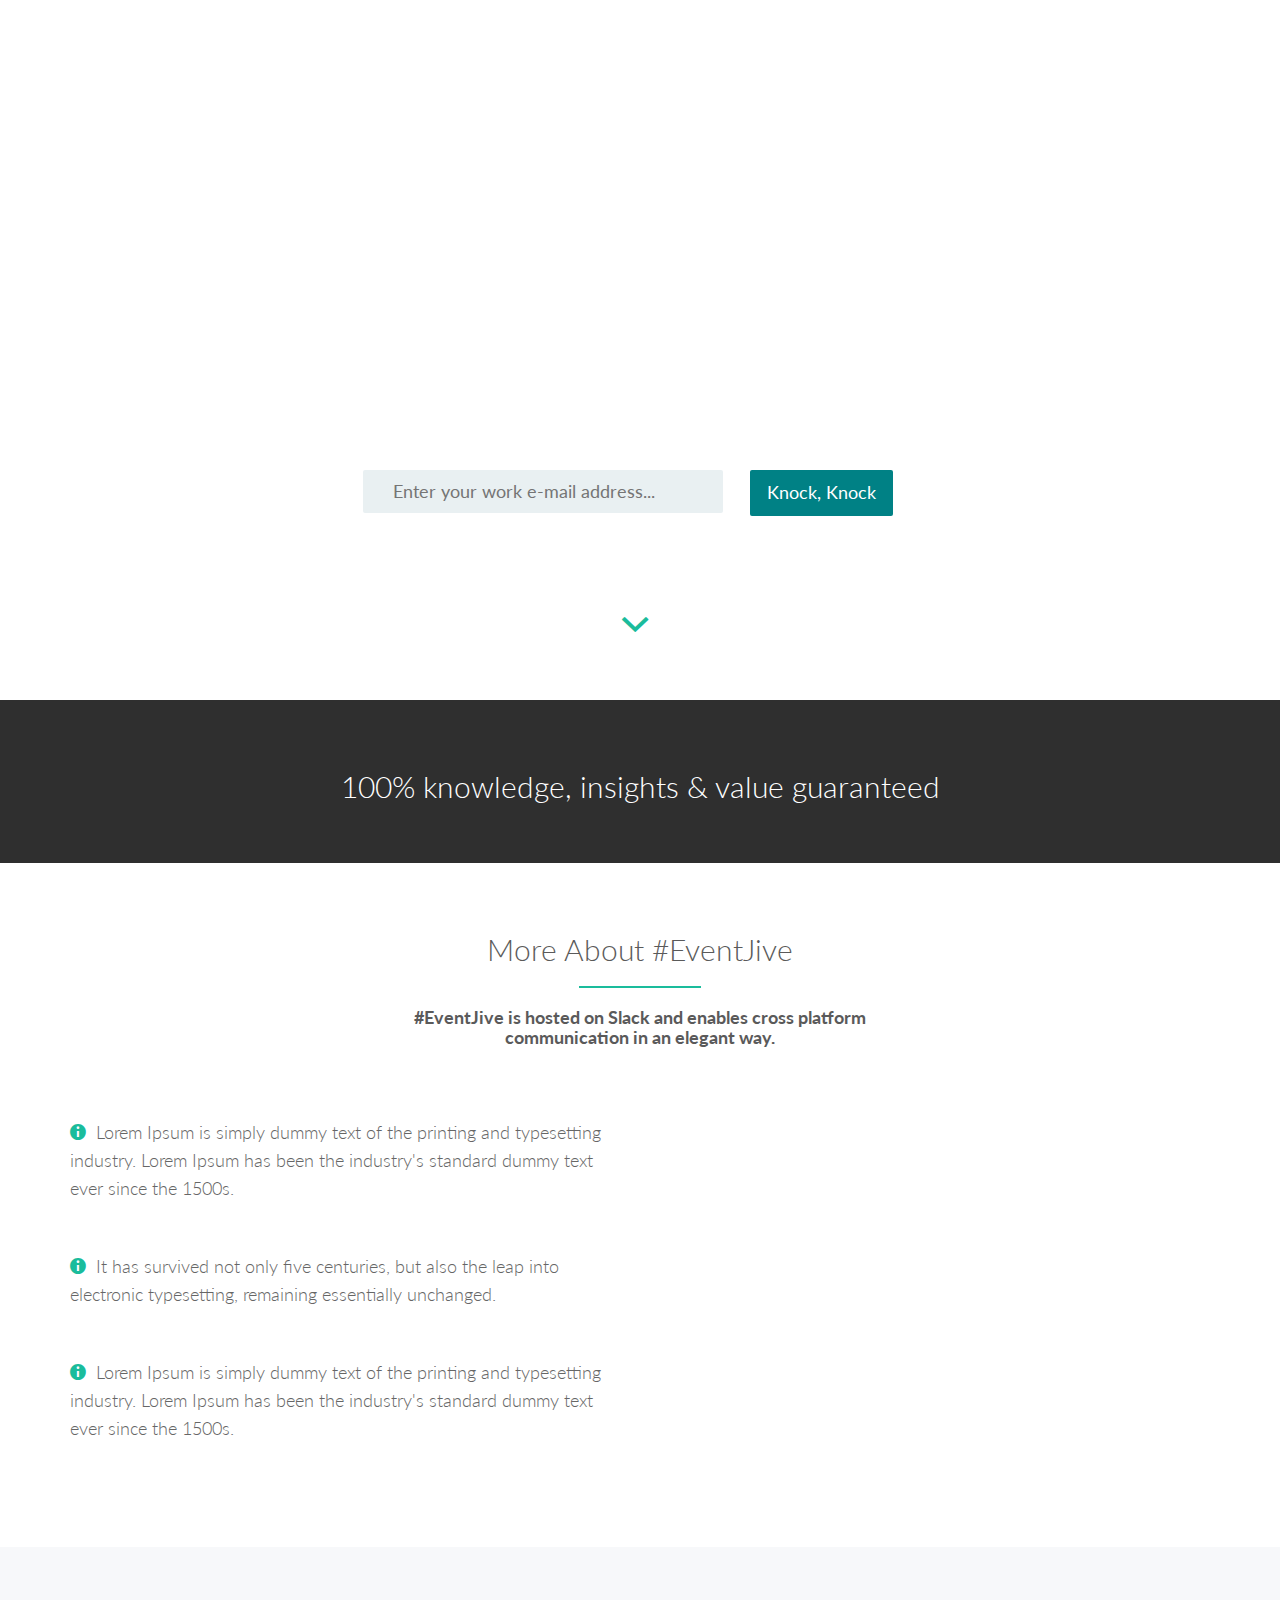
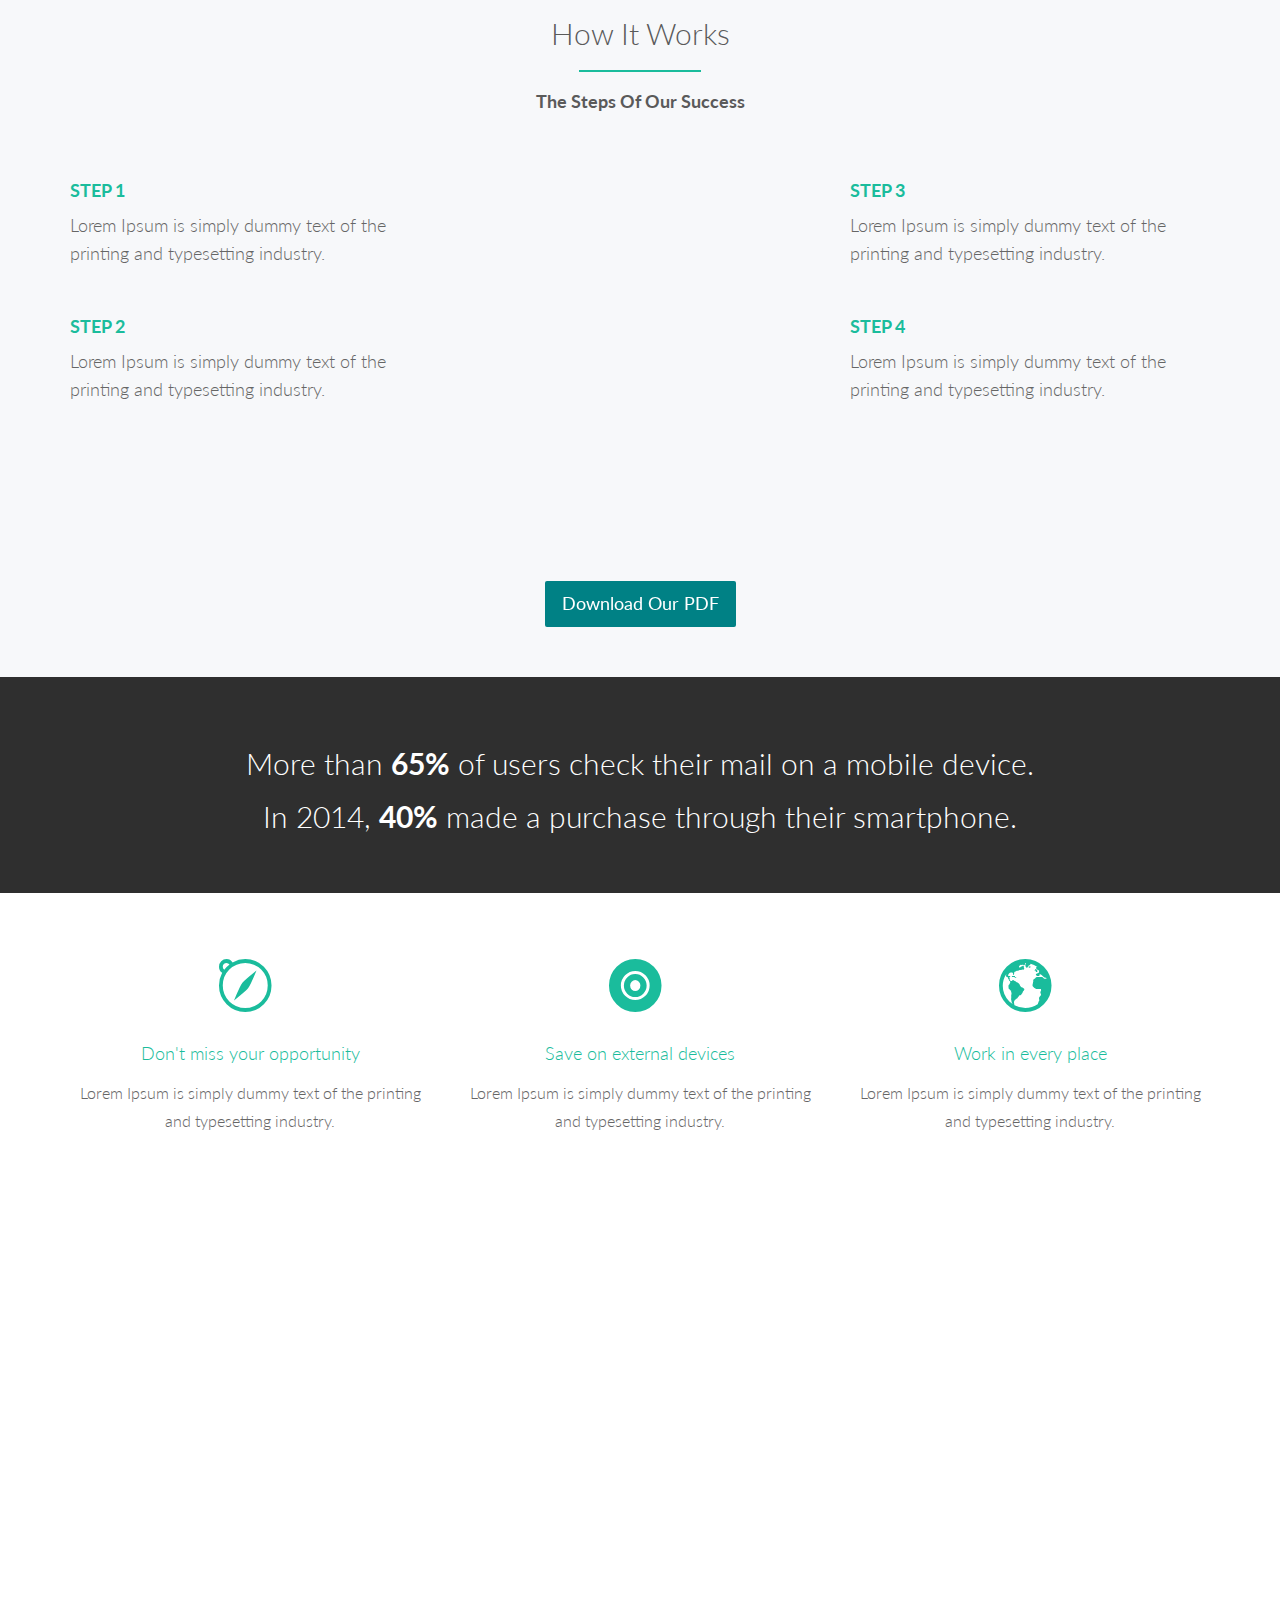
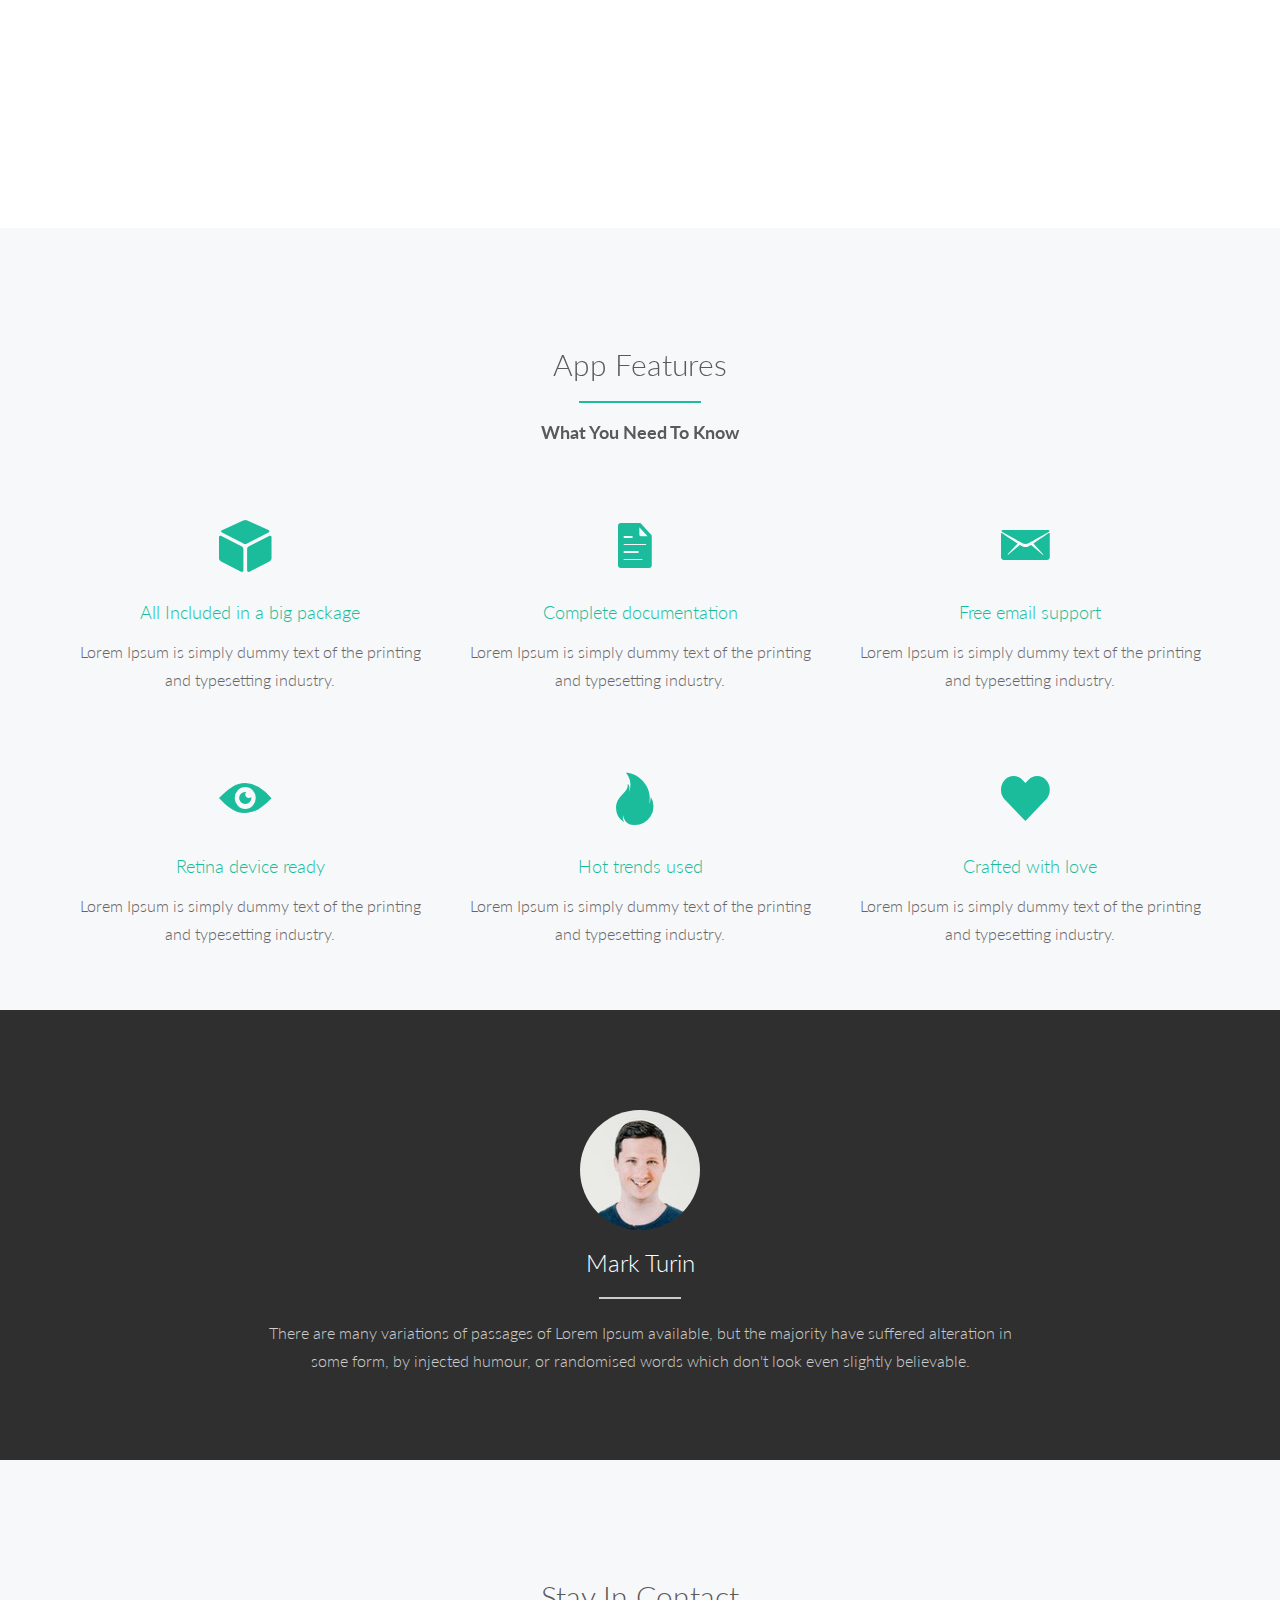
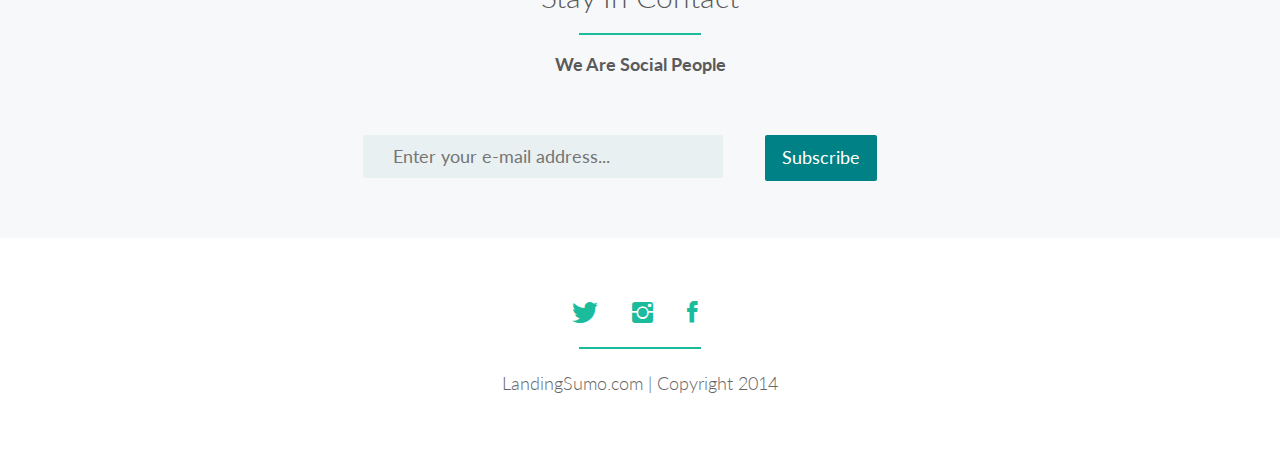
==== index.html @ 17f40fb9 "First commit" ====
<!DOCTYPE html>
<html lang="en">
  <head>
    <meta charset="utf-8">
    <meta http-equiv="X-UA-Compatible" content="IE=edge">
    <meta name="viewport" content="width=device-width, initial-scale=1">
    <meta name="description" content="">
    <meta name="author" content="">
    <link rel="icon" href="assets/img/favicon.ico">

    <title>#EventJive - Chat Community for Event Professionals</title>

    <!-- Bootstrap core CSS -->
    <link href="assets/css/bootstrap.css" rel="stylesheet">

    <!-- Custom styles for this template -->
    <link href="assets/css/ionicons.min.css" rel="stylesheet">
    <link href="assets/css/custom-animations.css" rel="stylesheet">
    <link href="assets/css/style.css" rel="stylesheet">


    <!-- IE10 viewport hack for Surface/desktop Windows 8 bug -->
    <script src="assets/js/ie10-viewport-bug-workaround.js"></script>

    <!-- HTML5 shim and Respond.js IE8 support of HTML5 elements and media queries -->
    <!--[if lt IE 9]>
      <script src="https://oss.maxcdn.com/html5shiv/3.7.2/html5shiv.min.js"></script>
      <script src="https://oss.maxcdn.com/respond/1.4.2/respond.min.js"></script>
    <![endif]-->
  </head>

  <body>
  
  
	<! -- ********** HEADER SECTION ********** --> 
	<div id="h">
		<div class="container">
			<div class="row centered">
				<h3 class="logo aligncenter">#EventJive</h3>
				<h1>Join the first live chat community<br/>for event professionals</h1>
				
				<div class="col-md-6 col-md-offset-3 mt">
					<form role="form" action="register.php" method="post" enctype="plain"> 
	    				<input type="email" name="email" class="subscribe-input" placeholder="Enter your work e-mail address..." required>
						<button class='btn btn-lg btn-green subscribe-submit' type="submit">Knock, Knock</button>
					</form>
				</div>
			</div><! --/row -->
			
			<div class="row">
				<div class="continue">
					<i class="ion-chevron-down"></i>
				</div>
			</div><! --/row -->
		</div><! --/container -->
	</div><! --/header -->	  

	<! -- ********** CALL TO ACTION SECTION ********** --> 
	<div id="cta">
		<div class="container">
			<div class="row">
				<h2>100% knowledge, insights & value guaranteed</h2>
			</div><! --/row -->
		</div><! --/container -->
	</div><! --/CTA -->

	<! -- ********** INTRODUCTION SECTION ********** --> 
	<div class="container mt">
		<div class="row">
			<div class="col-md-6 col-md-offset-3 centered">
				<h2>More About #EventJive</h2>
				<hr class="aligncenter">
				<h4>#EventJive is hosted on Slack and enables cross platform communication in an elegant way.</h4>
			</div><!-- /col-md-6-->
		</div><! --/row -->
		
		<div class="row mt">
			<div class="col-md-6">
				<p><i class="ion-android-information green alignleft"></i> Lorem Ipsum is simply dummy text of the printing and typesetting industry. Lorem Ipsum has been the industry's standard dummy text ever since the 1500s.</p>
				<p class="mt"><i class="ion-android-information green alignleft"></i> It has survived not only five centuries, but also the leap into electronic typesetting, remaining essentially unchanged.</p>
				<p class="mt"><i class="ion-android-information green alignleft"></i> Lorem Ipsum is simply dummy text of the printing and typesetting industry. Lorem Ipsum has been the industry's standard dummy text ever since the 1500s.</p>
			</div><! --/col-md-6 -->
			
			<div class="col-md-6">
				<img src="assets/img/browser.png" class="img-responsive aligncenter" alt="" data-effect="slide-right">
			</div>
		</div><! --/row -->
	</div><! --/container -->
	
	<! -- ********** HOW IT WORKS SECTION ********** --> 
	<div id="g">
		<div class="container">
			<div class="row">
				<div class="col-md-6 col-md-offset-3 centered">
					<h2>How It Works</h2>
					<hr class="aligncenter">
					<h4>The Steps Of Our Success</h4>
				</div><!-- /col-md-6-->
			</div><!--/ row-->
			
			<div class="row mt">
				<div class="col-md-4">
					<h4 class="green">STEP 1</h4>
					<p>Lorem Ipsum is simply dummy text of the printing and typesetting industry.</p>
					<h4 class="green mt">STEP 2</h4>
					<p>Lorem Ipsum is simply dummy text of the printing and typesetting industry.</p>
				</div><! --/col-md-4-->
				<div class="col-md-4">
					<img src="assets/img/item.png" alt="" class="img-responsive aligncenter" data-effect="slide-bottom">
				</div><! --/col-md-4-->
				<div class="col-md-4">
					<h4 class="green">STEP 3</h4>
					<p>Lorem Ipsum is simply dummy text of the printing and typesetting industry.</p>
					<h4 class="green mt">STEP 4</h4>
					<p>Lorem Ipsum is simply dummy text of the printing and typesetting industry.</p>
				</div><! --/col-md-4-->
			</div><! --/row -->
			
			<div class="row mt">
				<div class="col-md-4 col-md-offset-4 centered">
					<button class="btn btn-lg btn-green">Download Our PDF</button>
				</div><! --/col-md-4-->
			</div><! --/row -->
		</div><! --/container -->
	</div><! --/G -->
	
	<! -- ********** CALL TO ACTION SECTION ********** --> 
	<div id="cta">
		<div class="container">
			<div class="row">
				<h2>More than <b>65%</b> of users check their mail on a mobile device.</h2>
				<h2>In 2014, <b>40%</b> made a purchase through their smartphone.</h2>
			</div><! --/row -->
		</div><! --/container -->
	</div><! --/CTA -->

	<! -- ********** FEATURES SECTION - Part 1 ********** --> 
	<div class="container mt">
		<div class="row">
			<div class="col-md-4 centered">
				<i class="ion-compass green big"></i>
				<p class="green">Don't miss your opportunity</p>
				<p class="text16">Lorem Ipsum is simply dummy text of the printing and typesetting industry.</p>
			</div><! --/col-md-4-->
			<div class="col-md-4 centered">
				<i class="ion-disc green big"></i>
				<p class="green">Save on external devices</p>
				<p class="text16">Lorem Ipsum is simply dummy text of the printing and typesetting industry.</p>
			</div><! --/col-md-4-->
			<div class="col-md-4 centered">
				<i class="ion-earth green big"></i>
				<p class="green">Work in every place</p>
				<p class="text16">Lorem Ipsum is simply dummy text of the printing and typesetting industry.</p>
			</div><! --/col-md-4-->
		</div><! --/row -->
		
		<div class="row mt">
			<div class="col-md-12">
				<img src="assets/img/display.jpg" class="img-responsive aligncenter" alt="" data-effect="slide-bottom">
			</div><! --/col-md-12-->
		</div><! --/row -->
	</div><! --/container -->

	<! -- ********** FEATURES SECTION - Part 2 ********** --> 
	<div id="g">
		<div class="container">
			<div class="row mt">
				<div class="col-md-6 col-md-offset-3 centered">
					<h2>App Features</h2>
					<hr class="aligncenter">
					<h4>What You Need To Know</h4>
				</div><!-- /col-md-6-->
			</div><! --/row -->
			
			<div class="row mt">
				<div class="col-md-4 centered">
					<i class="ion-cube green big"></i>
					<p class="green">All Included in a big package</p>
					<p class="text16">Lorem Ipsum is simply dummy text of the printing and typesetting industry.</p>
				</div><! --/col-md-4-->
				<div class="col-md-4 centered">
					<i class="ion-document-text green big"></i>
					<p class="green">Complete documentation</p>
					<p class="text16">Lorem Ipsum is simply dummy text of the printing and typesetting industry.</p>
				</div><! --/col-md-4-->
				<div class="col-md-4 centered">
					<i class="ion-email green big"></i>
					<p class="green">Free email support</p>
					<p class="text16">Lorem Ipsum is simply dummy text of the printing and typesetting industry.</p>
				</div><! --/col-md-4-->
			</div><! --/row -->
			
			<div class="row mt">
				<div class="col-md-4 centered">
					<i class="ion-eye green big"></i>
					<p class="green">Retina device ready</p>
					<p class="text16">Lorem Ipsum is simply dummy text of the printing and typesetting industry.</p>
				</div><! --/col-md-4-->
				<div class="col-md-4 centered">
					<i class="ion-fireball green big"></i>
					<p class="green">Hot trends used</p>
					<p class="text16">Lorem Ipsum is simply dummy text of the printing and typesetting industry.</p>
				</div><! --/col-md-4-->
				<div class="col-md-4 centered">
					<i class="ion-heart green big"></i>
					<p class="green">Crafted with love</p>
					<p class="text16">Lorem Ipsum is simply dummy text of the printing and typesetting industry.</p>
				</div><! --/col-md-4-->
			</div><! --/row -->
		</div><! --/container -->
	</div><! --/g -->

	<! -- ********** TESTIMONIAL SECTION ********** --> 
	<div id="testimonial">
		<div class="container">
			<div class="row mt">
				<div class="col-lg-8 col-lg-offset-2 centered">
				    <!-- Carousel
				    ================================================== -->
				    <div id="myCarousel" class="carousel slide" data-ride="carousel">
				      <div class="carousel-inner">
				        <div class="item active">
				          <img src="assets/img/ui-01.jpg" class="img-circle aligncenter" width="120" alt="First slide">
				          <h3>Mark Turin</h3>
				          <hr class="aligncenter">
				          <p>There are many variations of passages of Lorem Ipsum available, but the majority have suffered alteration in some form, by injected humour, or randomised words which don't look even slightly believable.</p>
				        </div>
				        <div class="item">
				          <img src="assets/img/ui-02.jpg" class="img-circle aligncenter" width="120"  alt="Second slide">
				          <h3>Sarah Schmidt</h3>
				          <hr class="aligncenter">
				          <p>There are many variations of passages of Lorem Ipsum available, but the majority have suffered alteration in some form, by injected humour, or randomised words which don't look even slightly believable.</p>
				        </div>
				        <div class="item">
				          <img src="assets/img/ui-03.jpg" width="120" class="img-circle aligncenter" alt="Third slide">
				          <h3>Phil Carsons</h3>
				          <hr class="aligncenter">
				          <p>There are many variations of passages of Lorem Ipsum available, but the majority have suffered alteration in some form, by injected humour, or randomised words which don't look even slightly believable.</p>
				        </div>
				      </div>
				    </div><!-- /.carousel -->
				</div><! --/col-lg-8 -->
			</div><! --/row -->
		</div><! --/container -->
	</div><! --/testimonial -->
	
	
	<! -- ********** REGISTER SECTION ********** --> 
	<div id="g">
		<div class="container">
			<div class="row mt">
				<div class="col-md-6 col-md-offset-3 centered">
					<h2>Stay In Contact</h2>
					<hr class="aligncenter">
					<h4>We Are Social People</h4>
				</div><!-- /col-md-6-->
			</div><! --/row -->
			
			<div class="row">
				<div class="col-md-6 col-md-offset-3 mt centered">
					<form role="form" action="register.php" method="post" enctype="plain"> 
	    				<input type="email" name="email" class="subscribe-input" placeholder="Enter your e-mail address..." required>
						<button class='btn btn-lg btn-green subscribe-submit' type="submit">Subscribe</button>
					</form>
				</div>
			</div><! --/row -->
		</div><! --/container -->
	</div><! --/g -->
	
	<! -- ********** END SECTION ********** --> 
	<div class="container">
		<div class="row mtb">
			<div class="col-md-6 col-md-offset-3 centered">
				<p class="text28">
					<a href="#"><i class="ion-social-twitter"></i></a>
					<a href="#"><i class="ion-social-instagram"></i></a>
					<a href="#"><i class="ion-social-facebook"></i></a>
				</p>
				<hr class="aligncenter">
				<p>LandingSumo.com | Copyright 2014</p>
			</div>
		</div><! --/row -->
	</div><! --/container -->
	
    <!-- Bootstrap core JavaScript
    ================================================== -->
    <!-- Placed at the end of the document so the pages load faster -->
    <script src="assets/js/jquery.min.js"></script>
    <script src="assets/js/bootstrap.min.js"></script>
    <script src="assets/js/retina-1.1.0.js"></script>
    <script src="assets/js/jquery.unveilEffects.js"></script>
  </body>
</html>
---- assets/css/custom-animations.css ----
/*CUSTOM ANIMATIONS*/

/* Please Note: To use this CSS, you should include in your HTML the proper javascript: jquery.unveilEffects.js */


	[class*=".effect-"] {
	  -webkit-backface-visibility: hidden;
	  -moz-backface-visibility: hidden;
	  backface-visibility: hidden;
	  -webkit-perspective: 1000;
	  -moz-perspective: 1000;
	  perspective: 1000;
	}
	.effect-fade {
	  opacity: 0;
	}
	.effect-fade.in {
	  opacity: 1;
	}
	.effect-slide-left {
	  -webkit-transform: translate3d(-30%, 0, 0);
	  transform: translate3d(-30%, 0, 0);
	  opacity: 0;
	}
	.effect-slide-left.in {
	  -webkit-transform: translate3d(0, 0, 0);
	  transform: translate3d(0, 0, 0);
	  opacity: 1;
	}
	.effect-slide-right {
	  -webkit-transform: translate3d(30%, 0, 0);
	  transform: translate3d(30%, 0, 0);
	  opacity: 0;
	}
	.effect-slide-right.in {
	  -webkit-transform: translate3d(0, 0, 0);
	  transform: translate3d(0, 0, 0);
	  opacity: 1;
	}
	.effect-slide-top {
	  -webkit-transform: translate3d(0, -30%, 0);
	  transform: translate3d(0, -30%, 0);
	  opacity: 0;
	}
	.effect-slide-top.in {
	  -webkit-transform: translate3d(0, 0, 0);
	  transform: translate3d(0, 0, 0);
	  opacity: 1;
	}
	.effect-slide-bottom {
	  -webkit-transform: translate3d(0, 30%, 0);
	  transform: translate3d(0, 30%, 0);
	  opacity: 0;
	}
	.effect-slide-bottom.in {
	  -webkit-transform: translate3d(0, 0, 0);
	  transform: translate3d(0, 0, 0);
	  opacity: 1;
	}
	.effect-pop {
	  opacity: 0;
	}
	.effect-pop.in {
	  -webkit-animation: pop 0.6s ease-out 0.5s both;
	  -moz-animation: pop 0.6s ease-out 0.5s both;
	  -o-animation: pop 0.6s ease-out 0.5s both;
	  animation: pop 0.6s ease-out 0.5s both;
	  opacity: 1 \9;
	}
	@-webkit-keyframes pop {
	  0% {
		-webkit-transform: scale(1);
		-ms-transform: scale(1);
		transform: scale(1);
	  }
	  50% {
		-webkit-transform: scale(1.2);
		-ms-transform: scale(1.2);
		transform: scale(1.2);
		opacity: 1;
	  }
	  100% {
		opacity: 1;
		-webkit-transform: scale(1);
		-ms-transform: scale(1);
		transform: scale(1);
	  }
	}
	@-moz-keyframes pop {
	  0% {
		-webkit-transform: scale(1);
		-ms-transform: scale(1);
		transform: scale(1);
	  }
	  50% {
		-webkit-transform: scale(1.2);
		-ms-transform: scale(1.2);
		transform: scale(1.2);
		opacity: 1;
	  }
	  100% {
		opacity: 1;
		-webkit-transform: scale(1);
		-ms-transform: scale(1);
		transform: scale(1);
	  }
	}
	@-o-keyframes pop {
	  0% {
		-webkit-transform: scale(1);
		-ms-transform: scale(1);
		transform: scale(1);
	  }
	  50% {
		-webkit-transform: scale(1.2);
		-ms-transform: scale(1.2);
		transform: scale(1.2);
		opacity: 1;
	  }
	  100% {
		opacity: 1;
		-webkit-transform: scale(1);
		-ms-transform: scale(1);
		transform: scale(1);
	  }
	}
	@keyframes pop {
	  0% {
		-webkit-transform: scale(1);
		-ms-transform: scale(1);
		transform: scale(1);
	  }
	  50% {
		-webkit-transform: scale(1.2);
		-ms-transform: scale(1.2);
		transform: scale(1.2);
		opacity: 1;
	  }
	  100% {
		opacity: 1;
		-webkit-transform: scale(1);
		-ms-transform: scale(1);
		transform: scale(1);
	  }
	}
	.effect-fall {
	  opacity: 0;
	  -webkit-transform: scale(1.5);
	  -ms-transform: scale(1.5);
	  transform: scale(1.5);
	}
	.effect-fall.in {
	  -webkit-transform: scale(1);
	  -ms-transform: scale(1);
	  transform: scale(1);
	  opacity: 1;
	}
	.effect-perspective {
	  -webkit-perspective: 1300px;
	  -moz-perspective: 1300px;
	  perspective: 1300px;
	}
	.effect-helix {
	  -webkit-transform-style: preserve-3d;
	  -moz-transform-style: preserve-3d;
	  transform-style: preserve-3d;
	  opacity: 0;
	  -webkit-transform: rotateY(-180deg);
	  -ms-transform: rotateY(-180deg);
	  transform: rotateY(-180deg);
	}
	.effect-helix.in {
	  opacity: 1;
	  -webkit-transform: rotateY(0);
	  -ms-transform: rotateY(0);
	  transform: rotateY(0);
	}
---- assets/css/style.css ----
/*
 * Author: Carlos Alvarez
 * URL: http://alvarez.is
 *
 * Project Name: Landing Sumo - Theme 7
 * URL: http://LandingSumo.com
 * Version: 1.0
 */

/*	################################################################
	1. GENERAL STRUCTURES
################################################################# */

/* Import fonts */
@import url(http://fonts.googleapis.com/css?family=Lato:300,400,700,900);

* { 
	margin: 0;
	padding: 0px;
    font-family: 'Lato', sans-serif;
} 
body { 
	background: #fff; 
	margin: 0; 
	color: #5a5a5a;
}

h1, h2, h3, h4, h5, h6 {
    font-family: 'Lato', sans-serif;
	font-weight: 300;
}


p { 
	padding: 0; 
	margin-bottom: 12px; 
    font-family: 'Lato', sans-serif;
	font-weight: 300;
	font-size: 18px; 
	line-height: 28px;
	color: #666; 
	margin-top: 10px; 
}

html,
body {
	height: 100%;
}

.alignleft { float: left; }
.alignright { float: right; }
.aligncenter {
	margin-left: auto;
	margin-right: auto;
	display: block;
	clear: both;
}
.centered {text-align: center}
.mt {margin-top: 50px;}
.mb {margin-bottom: 50px;}
.mtb {margin-top: 50px; margin-bottom: 50px;}
.mtb2 { margin-top: 100px; margin-bottom: 100px;}
.ptb {padding-top: 80px; padding-bottom: 80px;}

.clear {
	clear: both;
	display: block;
	font-size: 0;
	height: 0;
	line-height: 0;
	width:100%;
}
::-moz-selection  {
	color: #fff;
	text-shadow:none;
	background:#2B2E31;
}
::selection {
	color: #fff;
	text-shadow:none;
	background:#2B2E31;
}
*,
*:after,
*:before {
	-webkit-box-sizing: border-box;
	-moz-box-sizing: border-box;
	box-sizing: border-box;
	padding: 0;
	margin: 0;
}
a { 
	padding: 0;
	margin: 0;
	text-decoration: none; 
	-webkit-transition: background-color .4s linear, color .4s linear;
	-moz-transition: background-color .4s linear, color .4s linear;
	-o-transition: background-color .4s linear, color .4s linear;
	-ms-transition: background-color .4s linear, color .4s linear;
	transition: background-color .4s linear, color .4s linear;
	color: #1abc9c;
}
a:hover,
a:focus {
  text-decoration: none;
  color:#696E74;
}

/* BUTTONS */
.btn-green {
	background: #008185;
	color: white;
	border-radius: 2px;
}

.btn-green:hover {
	background: #16a085;
	color: white;
}

/* HORIZONTAL LINE */
hr {
	border: 1px solid #1abc9c;
	width: 120px;
}

/* H4 Global Modification */

h4 {
	font-weight: 700;
}

/* Color Theme */
.green {
	color: #1abc9c;
}

/* Size Helper */

.big {
	font-size: 60px;
}

.text16 {
	font-size: 16px;
}

.text28 {
	font-size: 28px;
}

.text28 i {
	padding: 8px;
}

/* HEADER SECTION */
#h {
	background: url('http://freelance.chat/img/faces-bg.jpg') no-repeat center top;
	padding-top: 60px;
	text-align:center;
	background-attachment: relative;
	background-position: center center;
	min-height: 700px;
	width: 100%;
	
    -webkit-background-size: 100%;
    -moz-background-size: 100%;
    -o-background-size: 100%;
    background-size: 100%;

    -webkit-background-size: cover;
    -moz-background-size: cover;
    -o-background-size: cover;
    background-size: cover;
}

#h h3.logo {
	font-weight: 900;
	text-align: center;
	color: white;
	margin-bottom: 120px;
	border: 3px solid white;
	width: 150px;
	padding: 12px;
}

#h h1 {
	color: white;
	font-size: 70px;
}


#h .continue {
	font-size: 30px;
	color: #1abc9c;
	margin-top: 80px;
}

/* CALL TO ACTION */
#cta {
	background: #2f2f2f;
	color: white;
	padding-top: 50px;
	padding-bottom: 50px;
}

#cta h2 {
	text-align: center;
}

/* GREY SECTION */

#g {
	padding-top: 50px;
	padding-bottom: 50px;
	background: #f7f8fa;
}


#testimonial {
	padding-bottom: 50px;
	padding-top: 50px;
	min-height: 450px;
	background: #2f2f2f;
	color: white;
}

#testimonial p {
	font-size: 16px;
	color: #ccc;
}

#testimonial hr {
	border: solid 1px #ccc;
	width: 80px;
}


/* GENERAL CONF */

i {
	margin-right: 10px;
}

input {
	font-size: 18px;
	min-height: 40px;
	border-radius: 2px;
	line-height: 20px;
	padding: 11px 30px 12px;
	border: none;
	margin-bottom: 10px;
	background-color: #e9f0f2;
	-webkit-transition: background-color 0.2s;
	transition: background-color 0.2s;
}

.subscribe-input {
	float: left;
	width: 65%;
	text-align: left;
	margin-right: 2px;
}

.subscribe-submit {
	right: 0;
}
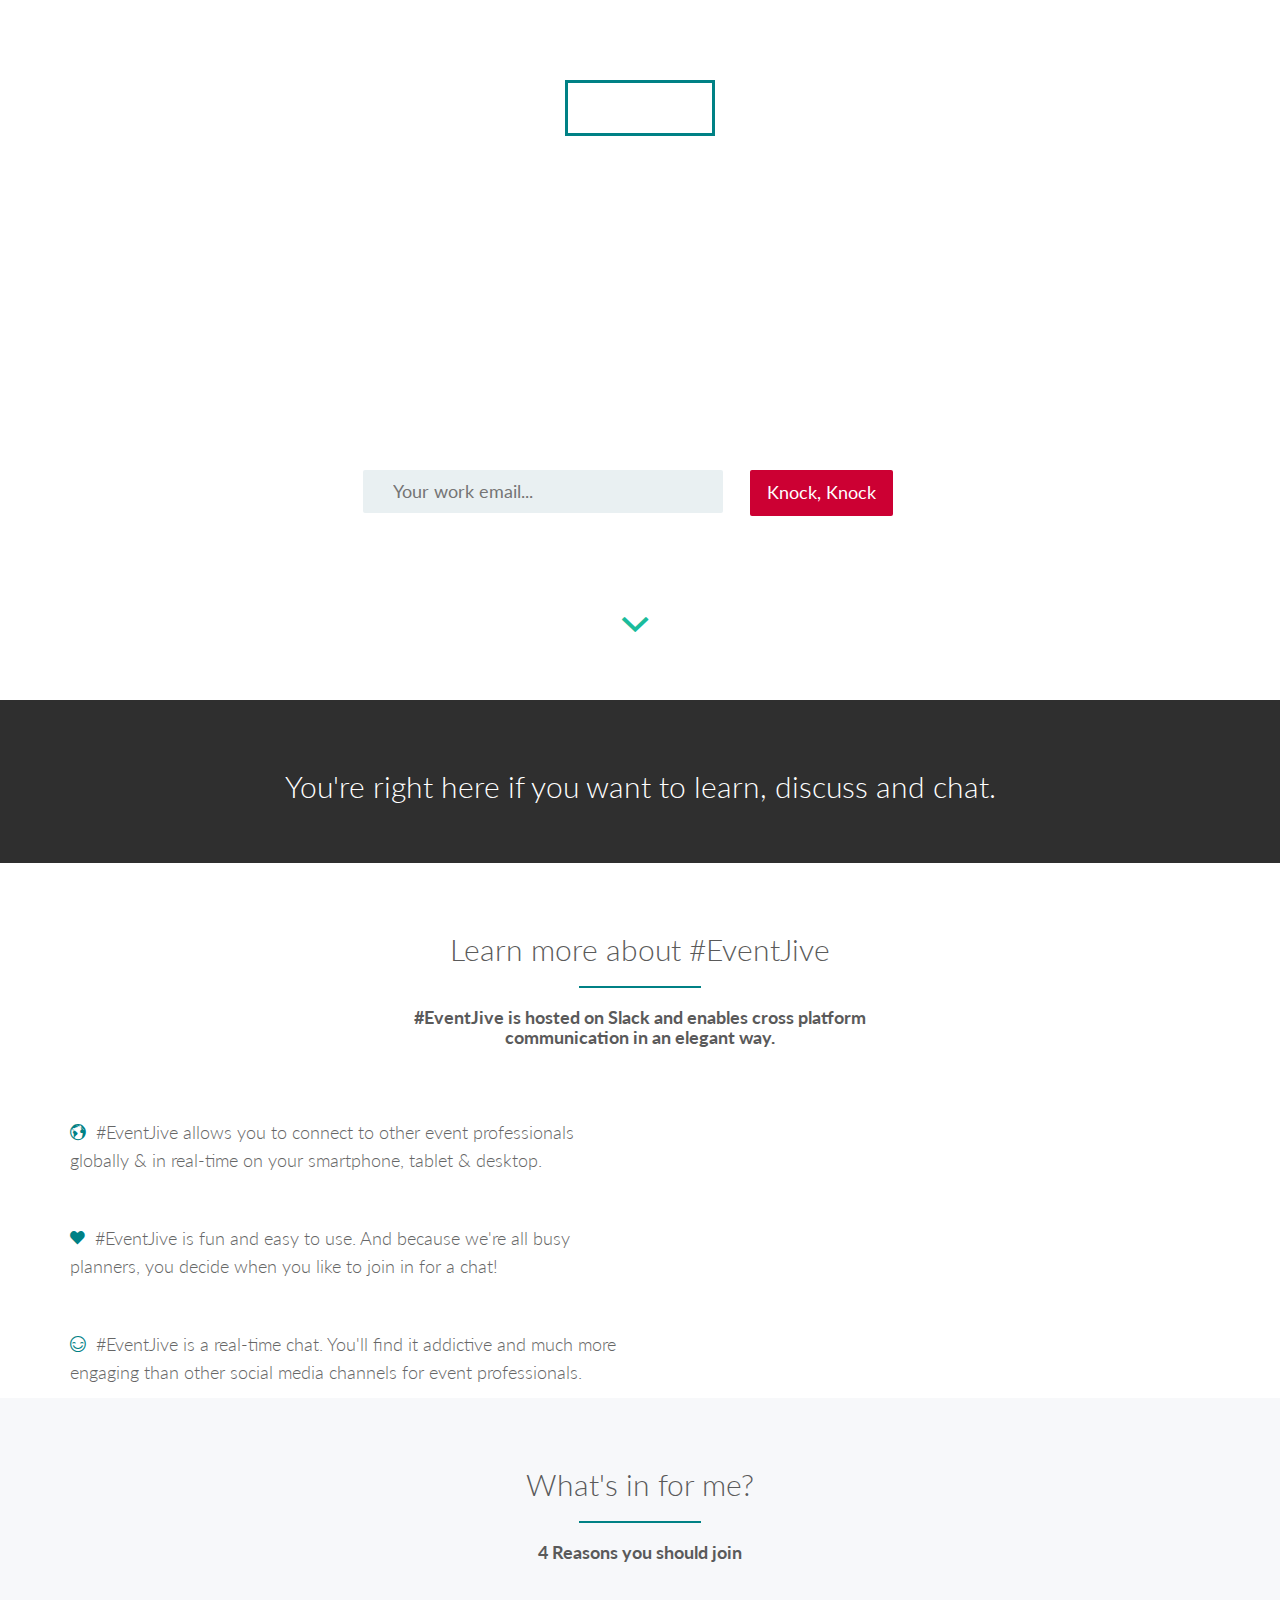
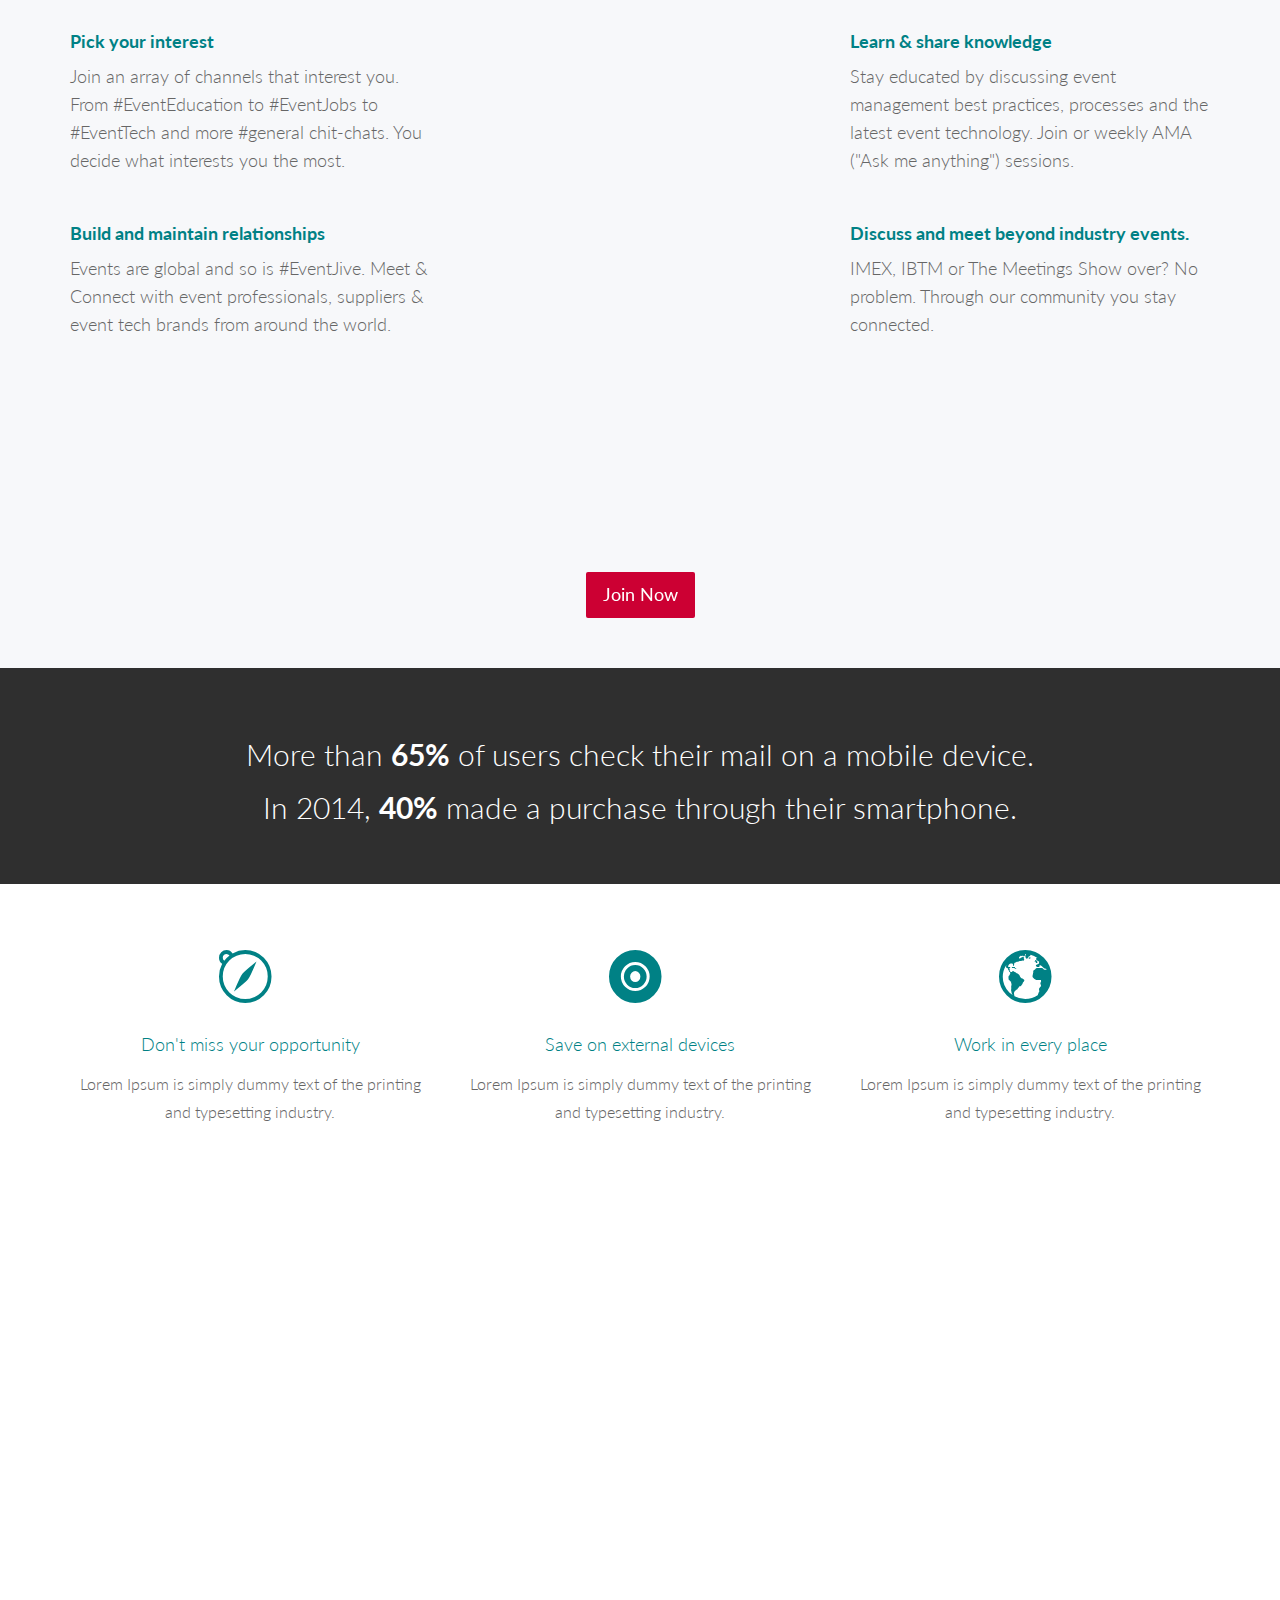
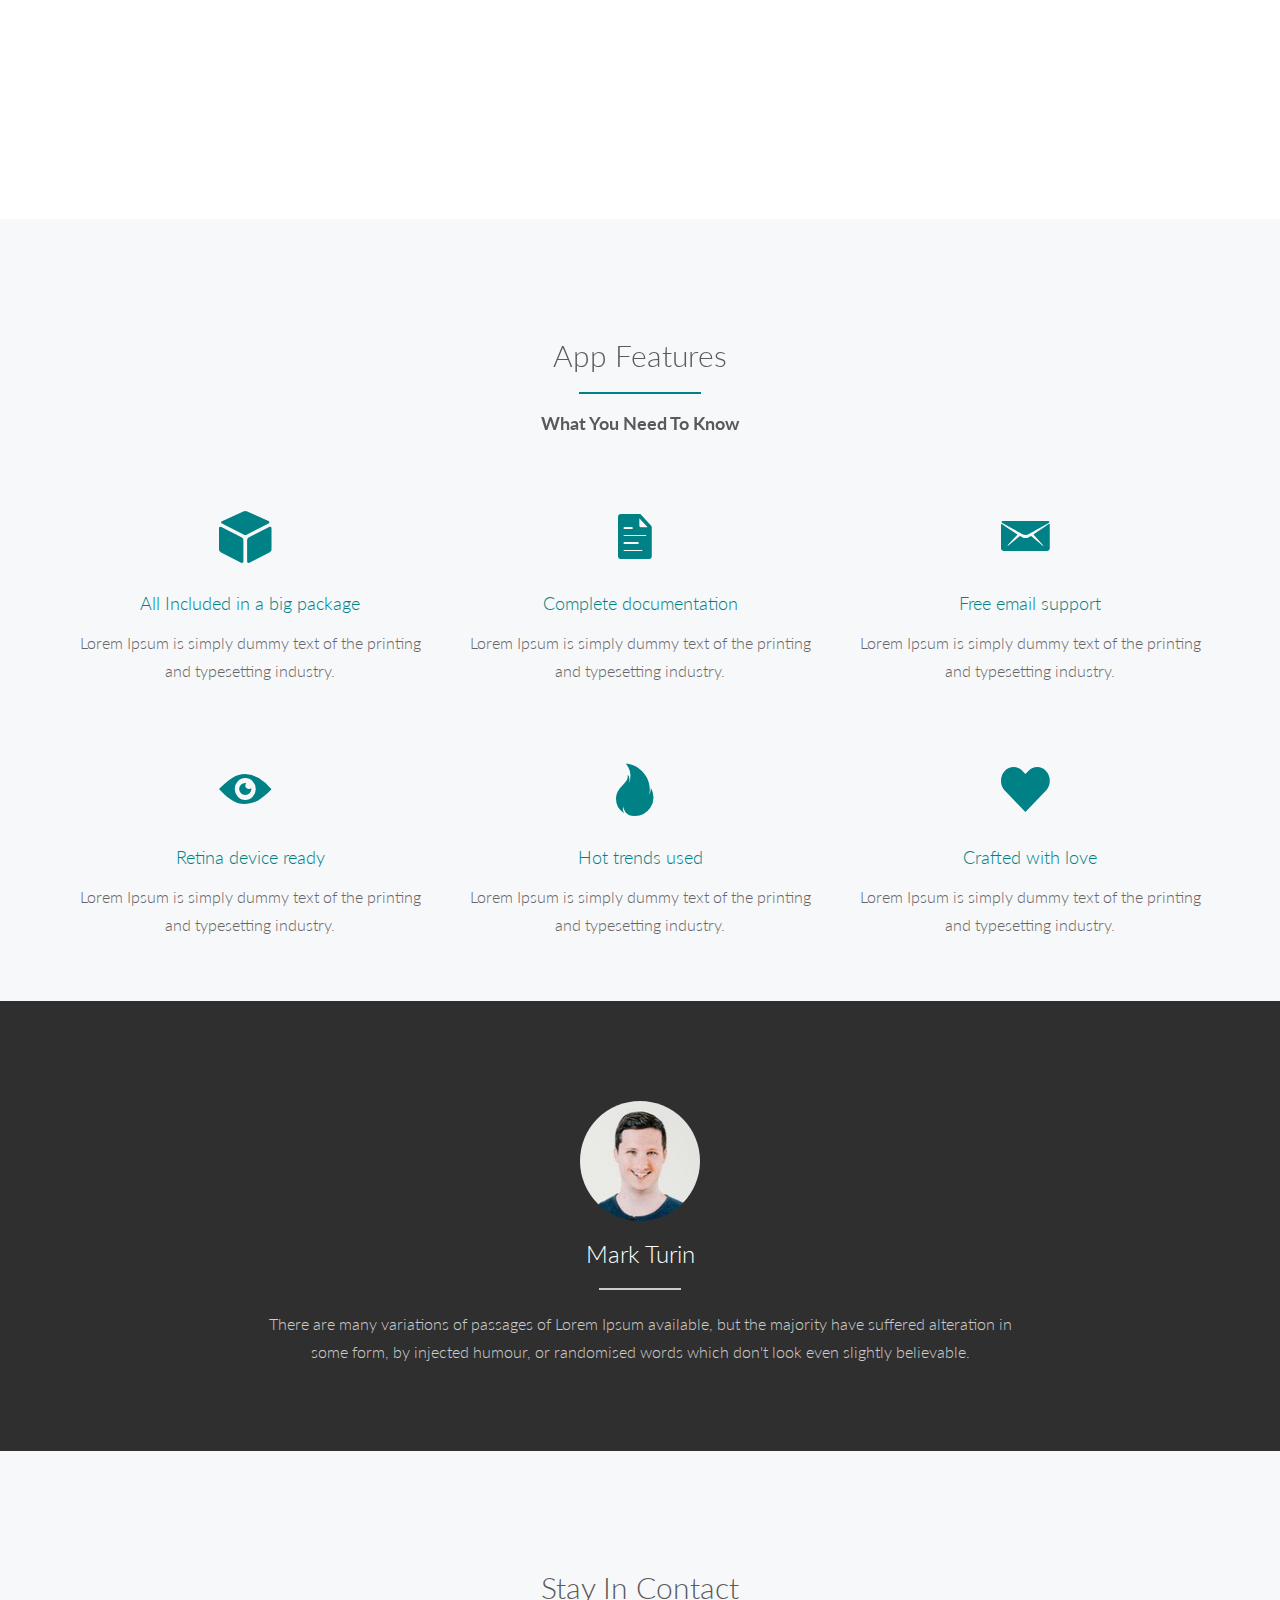
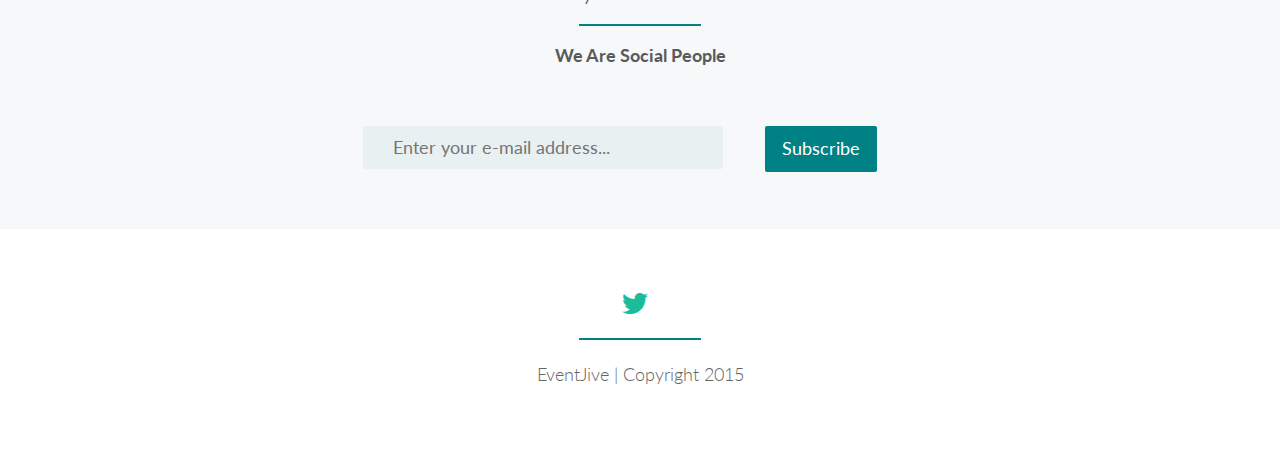
==== commit ef0e1472: "Changes in text and added mockups" ====
--- a/index.html
+++ b/index.html
@@ -41,8 +41,8 @@
 				
 				<div class="col-md-6 col-md-offset-3 mt">
 					<form role="form" action="register.php" method="post" enctype="plain"> 
-	    				<input type="email" name="email" class="subscribe-input" placeholder="Enter your work e-mail address..." required>
-						<button class='btn btn-lg btn-green subscribe-submit' type="submit">Knock, Knock</button>
+	    				<input type="email" name="email" class="subscribe-input" placeholder="Your work email..." required>
+						<button class='btn btn-lg btn-cta subscribe-submit' type="submit">Knock, Knock</button>
 					</form>
 				</div>
 			</div><! --/row -->
@@ -59,7 +59,7 @@
 	<div id="cta">
 		<div class="container">
 			<div class="row">
-				<h2>100% knowledge, insights & value guaranteed</h2>
+				<h2>You're right here if you want to learn, discuss and chat.</h2>
 			</div><! --/row -->
 		</div><! --/container -->
 	</div><! --/CTA -->
@@ -68,7 +68,7 @@
 	<div class="container mt">
 		<div class="row">
 			<div class="col-md-6 col-md-offset-3 centered">
-				<h2>More About #EventJive</h2>
+				<h2>Learn more about #EventJive</h2>
 				<hr class="aligncenter">
 				<h4>#EventJive is hosted on Slack and enables cross platform communication in an elegant way.</h4>
 			</div><!-- /col-md-6-->
@@ -76,49 +76,49 @@
 		
 		<div class="row mt">
 			<div class="col-md-6">
-				<p><i class="ion-android-information green alignleft"></i> Lorem Ipsum is simply dummy text of the printing and typesetting industry. Lorem Ipsum has been the industry's standard dummy text ever since the 1500s.</p>
-				<p class="mt"><i class="ion-android-information green alignleft"></i> It has survived not only five centuries, but also the leap into electronic typesetting, remaining essentially unchanged.</p>
-				<p class="mt"><i class="ion-android-information green alignleft"></i> Lorem Ipsum is simply dummy text of the printing and typesetting industry. Lorem Ipsum has been the industry's standard dummy text ever since the 1500s.</p>
+				<p><i class="ion-earth green medium alignleft"></i> #EventJive allows you to connect to other event professionals globally & in real-time on your smartphone, tablet & desktop. </p>
+				<p class="mt"><i class="ion-heart green medium alignleft"></i> #EventJive is fun and easy to use. And because we're all busy planners, you decide when you like to join in for a chat!</p>
+				<p class="mt"><i class="ion-happy green medium alignleft"></i> #EventJive is a real-time chat. You'll find it addictive and much more engaging than other social media channels for event professionals.</p>
 			</div><! --/col-md-6 -->
 			
 			<div class="col-md-6">
-				<img src="assets/img/browser.png" class="img-responsive aligncenter" alt="" data-effect="slide-right">
+				<img src="assets/img/eventjive-mockup-mac.png" class="img-responsive aligncenter" alt="" data-effect="slide-right">
 			</div>
 		</div><! --/row -->
 	</div><! --/container -->
 	
-	<! -- ********** HOW IT WORKS SECTION ********** --> 
+	<! -- ********** Why should I join SECTION ********** --> 
 	<div id="g">
 		<div class="container">
 			<div class="row">
 				<div class="col-md-6 col-md-offset-3 centered">
-					<h2>How It Works</h2>
+					<h2>What's in for me?</h2>
 					<hr class="aligncenter">
-					<h4>The Steps Of Our Success</h4>
+					<h4>4 Reasons you should join</h4>
 				</div><!-- /col-md-6-->
 			</div><!--/ row-->
 			
 			<div class="row mt">
 				<div class="col-md-4">
-					<h4 class="green">STEP 1</h4>
-					<p>Lorem Ipsum is simply dummy text of the printing and typesetting industry.</p>
-					<h4 class="green mt">STEP 2</h4>
-					<p>Lorem Ipsum is simply dummy text of the printing and typesetting industry.</p>
+					<h4 class="green">Pick your interest</h4>
+					<p>Join an array of channels that interest you. From #EventEducation to #EventJobs to #EventTech and more #general chit-chats. You decide what interests you the most.</p>
+					<h4 class="green mt">Build and maintain relationships</h4>
+					<p>Events are global and so is #EventJive. Meet & Connect with event professionals, suppliers & event tech brands from around the world.</p>
 				</div><! --/col-md-4-->
 				<div class="col-md-4">
-					<img src="assets/img/item.png" alt="" class="img-responsive aligncenter" data-effect="slide-bottom">
+					<img src="assets/img/eventjive-mockup-phone.png" alt="" class="img-responsive aligncenter" data-effect="slide-bottom">
 				</div><! --/col-md-4-->
 				<div class="col-md-4">
-					<h4 class="green">STEP 3</h4>
-					<p>Lorem Ipsum is simply dummy text of the printing and typesetting industry.</p>
-					<h4 class="green mt">STEP 4</h4>
-					<p>Lorem Ipsum is simply dummy text of the printing and typesetting industry.</p>
+					<h4 class="green">Learn & share knowledge</h4>
+					<p>Stay educated by discussing event management best practices, processes and the latest event technology. Join or weekly AMA ("Ask me anything") sessions. </p>
+					<h4 class="green mt">Discuss and meet beyond industry events.</h4></h4>
+					<p>IMEX, IBTM or The Meetings Show over?  No problem. Through our community you stay connected. </p>
 				</div><! --/col-md-4-->
 			</div><! --/row -->
 			
 			<div class="row mt">
 				<div class="col-md-4 col-md-offset-4 centered">
-					<button class="btn btn-lg btn-green">Download Our PDF</button>
+					<button class="btn btn-lg btn-cta">Join Now</button>
 				</div><! --/col-md-4-->
 			</div><! --/row -->
 		</div><! --/container -->
@@ -272,12 +272,10 @@
 		<div class="row mtb">
 			<div class="col-md-6 col-md-offset-3 centered">
 				<p class="text28">
-					<a href="#"><i class="ion-social-twitter"></i></a>
-					<a href="#"><i class="ion-social-instagram"></i></a>
-					<a href="#"><i class="ion-social-facebook"></i></a>
+					<a href="http://www.twitter.com/eventjive"><i class="ion-social-twitter"></i></a>
 				</p>
 				<hr class="aligncenter">
-				<p>LandingSumo.com | Copyright 2014</p>
+				<p>EventJive | Copyright 2015</p>
 			</div>
 		</div><! --/row -->
 	</div><! --/container -->
--- a/assets/css/style.css
+++ b/assets/css/style.css
@@ -118,9 +118,15 @@
 	color: white;
 }
 
+.btn-cta {
+	background: #cc0033;
+	color: white;
+	border-radius: 2px;
+}
+
 /* HORIZONTAL LINE */
 hr {
-	border: 1px solid #1abc9c;
+	border: 1px solid #008185;
 	width: 120px;
 }
 
@@ -132,7 +138,7 @@
 
 /* Color Theme */
 .green {
-	color: #1abc9c;
+	color: #008185;
 }
 
 /* Size Helper */
@@ -179,7 +185,7 @@
 	text-align: center;
 	color: white;
 	margin-bottom: 120px;
-	border: 3px solid white;
+	border: 3px solid #008185;
 	width: 150px;
 	padding: 12px;
 }
